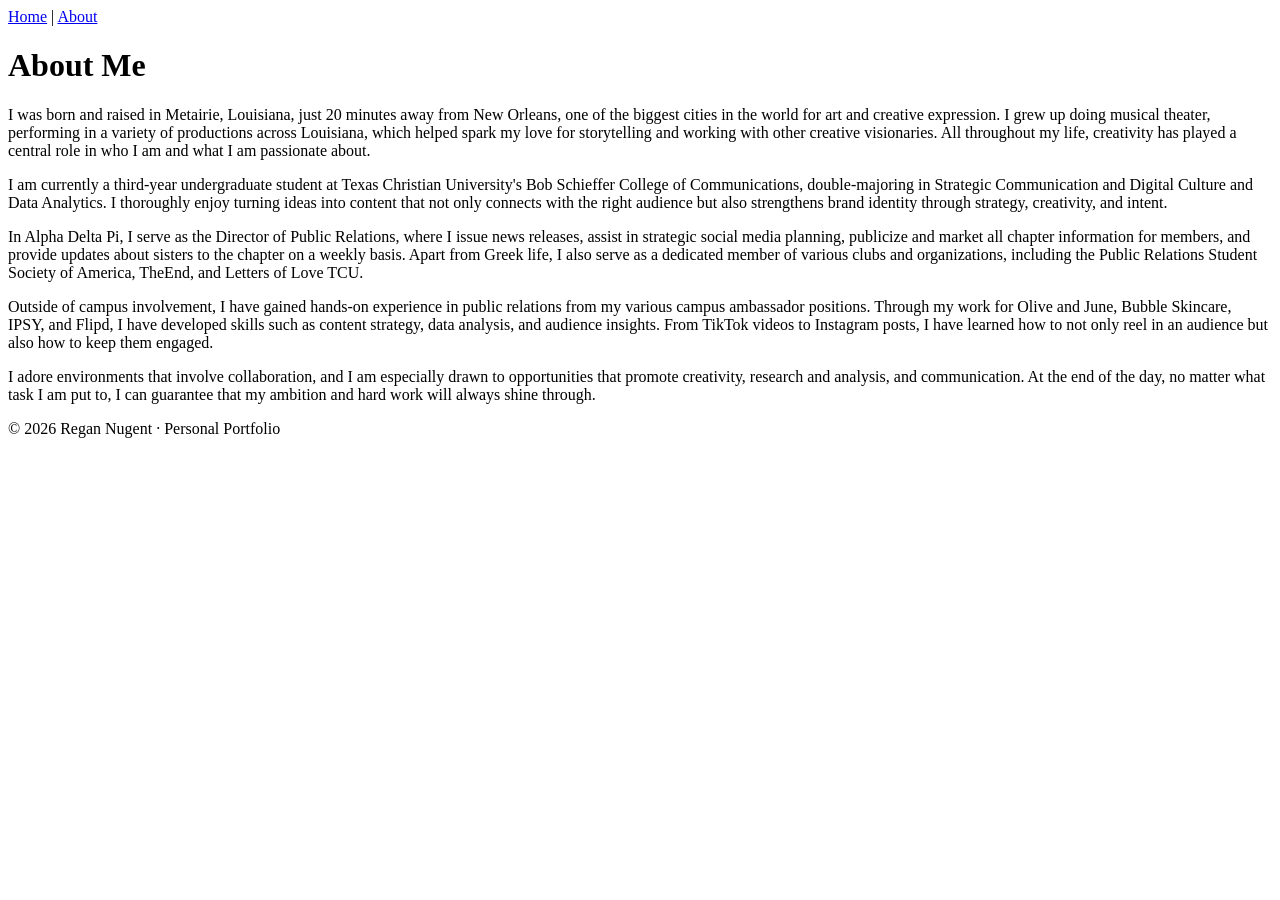
==== about.html @ 62b0503c "Update about.html" ====
<!DOCTYPE html>
<html lang="en">
<head>
    <meta charset="UTF-8">
    <meta name="viewport" content="width=device-width, initial-scale=1.0">
    <title>About Me</title>
</head>
<body>

    <header>

<nav>
       <a href="index.html">Home</a> |
       <a href="about.html">About</a>
</nav>

<h1>About Me</h1>
<p> I was born and raised in Metairie, Louisiana, just 20 minutes away from New Orleans, one of the biggest cities in the world for art and creative expression. I grew up doing musical theater, performing in a variety of productions across Louisiana, which helped spark my love for storytelling and working with other creative visionaries. All throughout my life, creativity has played a central role in who I am and what I am passionate about. 
</p>

<p>I am currently a third-year undergraduate student at Texas Christian University's Bob Schieffer College of Communications, double-majoring in Strategic Communication and Digital Culture and Data Analytics. I thoroughly enjoy turning ideas into content that not only connects with the right audience but also strengthens brand identity through strategy, creativity, and intent.
</p>
<p>In Alpha Delta Pi, I serve as the Director of Public Relations, where I issue news releases, assist in strategic social media planning, publicize and market all chapter information for members, and provide updates about sisters to the chapter on a weekly basis. Apart from Greek life, I also serve as a dedicated member of various clubs and organizations, including the Public Relations Student Society of America, TheEnd, and Letters of Love TCU.
</p>
<p>Outside of campus involvement, I have gained hands-on experience in public relations from my various campus ambassador positions. Through my work for Olive and June, Bubble Skincare, IPSY, and Flipd, I have developed skills such as content strategy, data analysis, and audience insights. From TikTok videos to Instagram posts, I have learned how to not only reel in an audience but also how to keep them engaged.
</p>
<p>I adore environments that involve collaboration, and I am especially drawn to opportunities that promote creativity, research and analysis, and communication. At the end of the day, no matter what task I am put to, I can guarantee that my ambition and hard work will always shine through. 
</p>
</body>
</html>
<footer>
    <p>&copy; 2026 Regan Nugent · Personal Portfolio</p>
</footer>
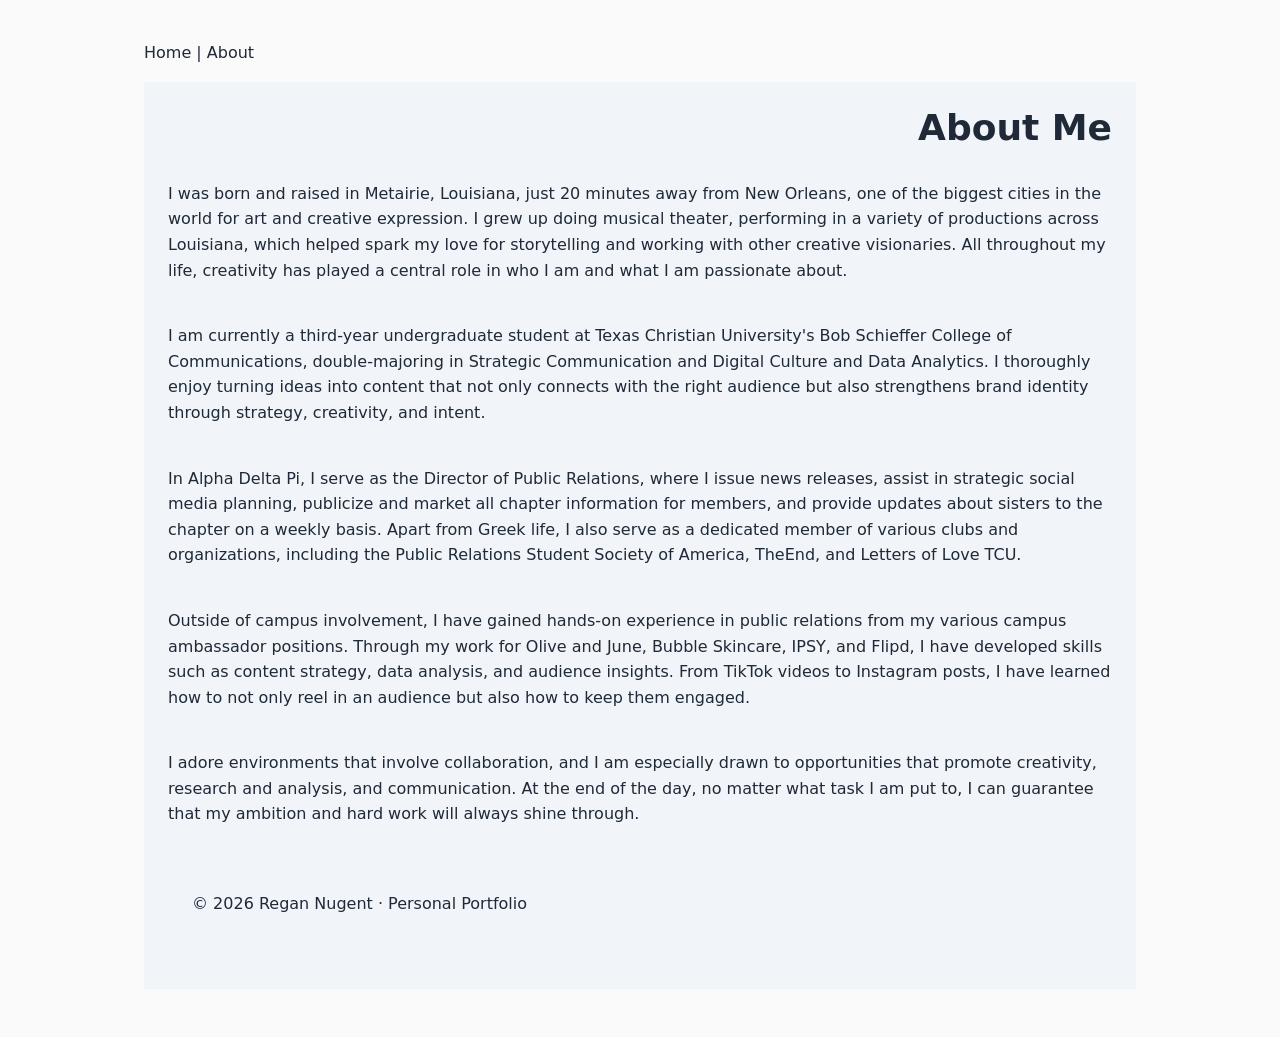
==== commit 8d40184b: "Update about.html" ====
--- a/about.html
+++ b/about.html
@@ -1,19 +1,19 @@
 <!DOCTYPE html>
 <html lang="en">
 <head>
+    <link rel="stylesheet" href="css/styles.css">
     <meta charset="UTF-8">
     <meta name="viewport" content="width=device-width, initial-scale=1.0">
     <title>About Me</title>
-</head>
-<body>
-
-    <header>
+<head>
 
 <nav>
        <a href="index.html">Home</a> |
        <a href="about.html">About</a>
 </nav>
 
+<header>
+    <div class="header-text"></div>
 <h1>About Me</h1>
 <p> I was born and raised in Metairie, Louisiana, just 20 minutes away from New Orleans, one of the biggest cities in the world for art and creative expression. I grew up doing musical theater, performing in a variety of productions across Louisiana, which helped spark my love for storytelling and working with other creative visionaries. All throughout my life, creativity has played a central role in who I am and what I am passionate about. 
 </p>
@@ -26,8 +26,9 @@
 </p>
 <p>I adore environments that involve collaboration, and I am especially drawn to opportunities that promote creativity, research and analysis, and communication. At the end of the day, no matter what task I am put to, I can guarantee that my ambition and hard work will always shine through. 
 </p>
-</body>
-</html>
+</div>
+<header>
+
 <footer>
     <p>&copy; 2026 Regan Nugent · Personal Portfolio</p>
 </footer>
--- a/css/styles.css
+++ b/css/styles.css
@@ -0,0 +1,186 @@
+/* ==========================
+   1. RESET
+   ========================== */
+*,
+*::before,
+*::after {
+    box-sizing: border-box;
+    margin: 0;
+    padding: 0;
+}
+
+img {
+    max-width: 100%;
+    height: auto;
+    display: block;
+}
+
+/* ==========================
+   2. DESIGN TOKENS
+   ========================== */
+:root {
+    /* Color */
+    --color-bg: #fafafa;
+    --color-surface: #ffffff;
+    --color-text: #1f2937;
+    --color-muted: #6b7280;
+    --color-accent: #0369a1;
+
+    /* Spacing — a modular scale */
+    --space-sm: 0.5rem;
+    --space-md: 1rem;
+    --space-lg: 1.5rem;
+    --space-xl: 2rem;
+
+    /* Typography */
+    --text-base: 1rem;
+    --text-h3: 1.25rem;
+    --text-h2: 1.5rem;
+    --text-h1: 2.25rem;
+    --leading-body: 1.6;
+    --leading-heading: 1.2;
+
+    /* Layout */
+    --page-width: 64rem;
+    --reading-width: 70ch;
+
+    /* Lab06 */
+    --font-stack: system-ui, 'Segoe UI', Tahoma, sans-serif;
+    --color-surface-alt: #f1f5f9;
+    --radius-md: 8px;
+
+    /* Lab07 */
+    --color-border: #e5e7eb;
+    --shadow-sm: 0 2px 4px rgba(0, 0, 0, 0.1);
+}
+
+
+/* ==========================
+   3. BASE ELEMENT STYLES
+   ========================== */
+body {
+    font-family: var(--font-stack); /* Lab06 */
+    background-color: var(--color-bg);
+    color: var(--color-text);
+    font-size: var(--text-base);
+    line-height: var(--leading-body);
+}
+
+h1 { font-size: var(--text-h1); line-height: var(--leading-heading); }
+h2 { font-size: var(--text-h2); line-height: var(--leading-heading); }
+h3 { font-size: var(--text-h3); line-height: var(--leading-heading); }
+
+h1, h2, h3 { margin-bottom: var(--space-sm); }
+p { margin-bottom: var(--space-md); }
+p:last-child { margin-bottom: 0; }
+
+a { color: var(--color-accent); }
+    
+
+/* ==========================
+   4. LAYOUT
+   ========================== */
+body {
+    max-width: var(--page-width);
+    margin: 0 auto;
+    padding: var(--space-lg) var(--space-md);
+}
+    /* Lab06 */
+header {
+    display: flex;
+    align-items: center;
+    gap: var(--space-lg);
+    padding: var(--space-lg);
+    background-color: var(--color-surface-alt);
+    margin-bottom: var(--space-lg);
+}
+.header-text { flex: 1; }
+.header-pic {
+    flex: 1;
+    background-color: var(--color-surface);
+    min-height: 18rem;
+    border-radius: var(--radius-md);
+    display: flex;
+    align-items: center;
+    justify-content: center;
+    color: var(--color-muted);
+}
+
+nav {
+    padding: var(--space-md) 0;
+}
+nav a {
+    color: var(--color-text);
+    text-decoration: none;
+}
+nav a:hover { color: var(--color-accent); }
+
+section { margin-bottom: var(--space-xl); }
+
+.nav-container {
+    display: flex;
+    justify-content: space-between;
+    align-items: center;
+}
+.nav-links { display: flex; gap: var(--space-lg); }
+.logo {
+    font-size: var(--text-h3);
+    font-weight: bold;
+    color: var(--color-text);
+    text-decoration: none;
+}
+
+header {
+    /* ...existing Lab 06 declarations... */
+    flex-wrap: wrap;
+}
+.header-text { flex: 1; min-width: 16rem; }
+.header-pic {
+    /* ...existing Lab 06 declarations... */
+    min-width: 16rem;
+}
+
+.nav-container {
+    /* ...existing declarations... */
+    flex-wrap: wrap;
+    gap: var(--space-md);
+}
+
+/* Lab07 */
+.skills-grid {
+    list-style: none;
+    display: flex;
+    flex-wrap: wrap;
+    gap: var(--space-md);
+}
+.skill-card {
+    flex: 1;
+    min-width: 12rem;
+    padding: var(--space-md);
+    background-color: var(--color-surface-alt);
+    border-radius: var(--radius-md);
+}
+.about {
+    display: flex;
+    flex-wrap: wrap;
+    align-items: center;
+    gap: var(--space-lg);
+}
+.about-image { flex: 1; min-width: 16rem; }
+.about-image img { width: 100%; border-radius: var(--radius-md); }
+.about-text { flex: 2; min-width: 16rem; max-width: var(--reading-width); }
+
+.project-list {
+    list-style: none;
+    display: flex;
+    flex-direction: column;
+    gap: var(--space-lg);
+}
+.project-card {
+    padding: var(--space-lg);
+    background-color: var(--color-surface);
+    border: 1px solid var(--color-border);
+    border-radius: var(--radius-md);
+    box-shadow: var(--shadow-sm);
+}
+ 
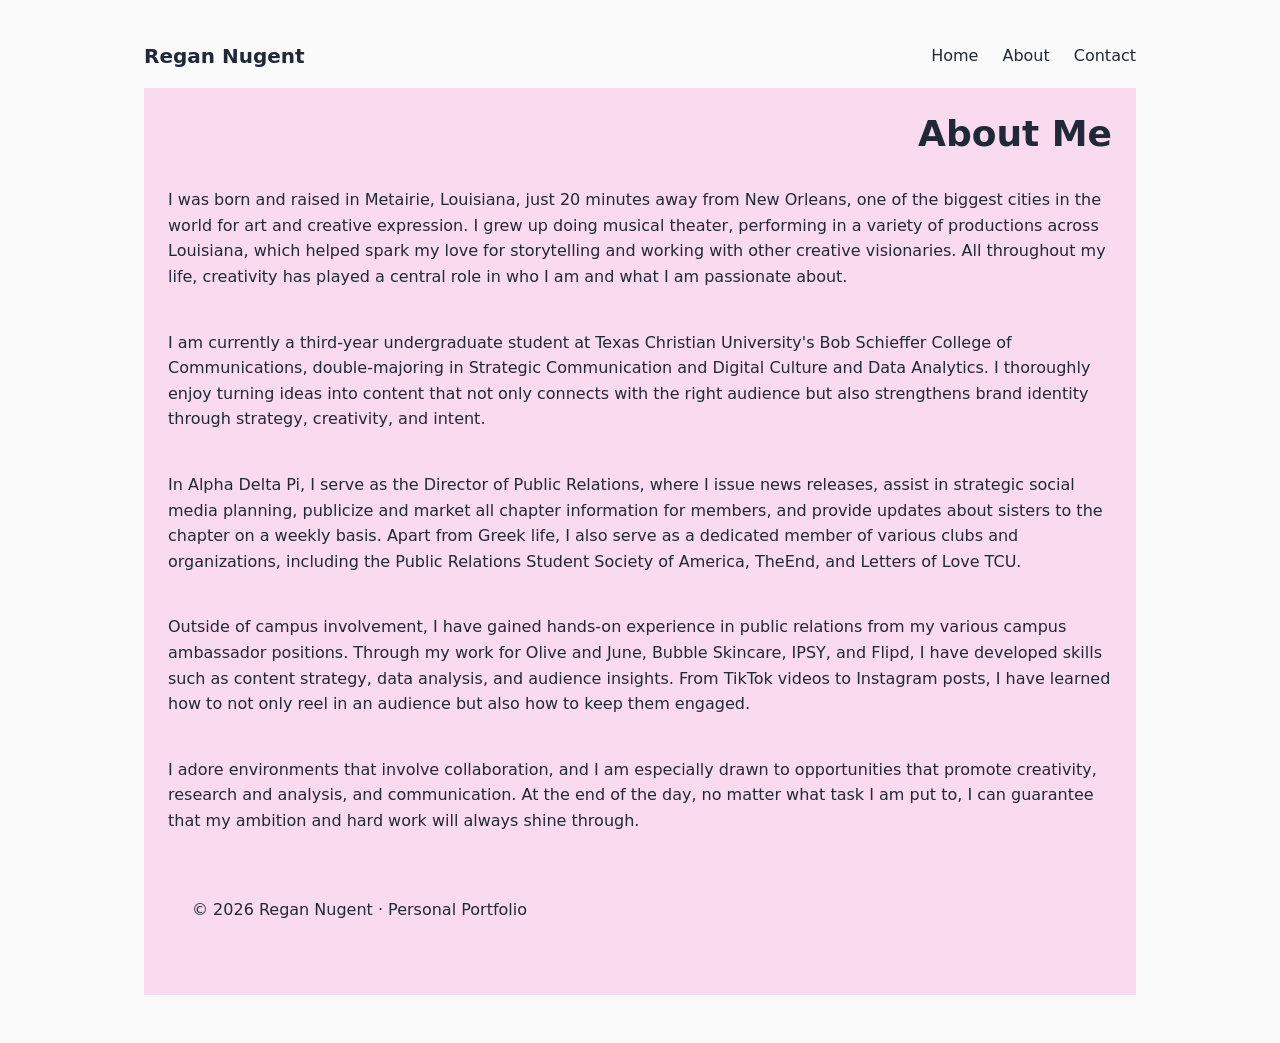
==== commit 70720f05: "Update about.html" ====
--- a/about.html
+++ b/about.html
@@ -4,12 +4,16 @@
     <link rel="stylesheet" href="css/styles.css">
     <meta charset="UTF-8">
     <meta name="viewport" content="width=device-width, initial-scale=1.0">
-    <title>About Me</title>
+    <title>Regan Nugent</title>
 <head>
 
-<nav>
-       <a href="index.html">Home</a> |
-       <a href="about.html">About</a>
+<nav class="nav-container">
+    <a href="index.html" class="logo">Regan Nugent</a>
+    <div class="nav-links">
+        <a href="index.html">Home</a>
+        <a href="about.html">About</a>
+        <a href="index.html#contact">Contact</a>
+    </div>
 </nav>
 
 <header>
--- a/css/styles.css
+++ b/css/styles.css
@@ -46,7 +46,7 @@
 
     /* Lab06 */
     --font-stack: system-ui, 'Segoe UI', Tahoma, sans-serif;
-    --color-surface-alt: #f1f5f9;
+    --color-surface-alt: #fadaee;
     --radius-md: 8px;
 
     /* Lab07 */
@@ -75,6 +75,7 @@
 p:last-child { margin-bottom: 0; }
 
 a { color: var(--color-accent); }
+ul { padding-left: var(--space-lg); }
     
 
 /* ==========================
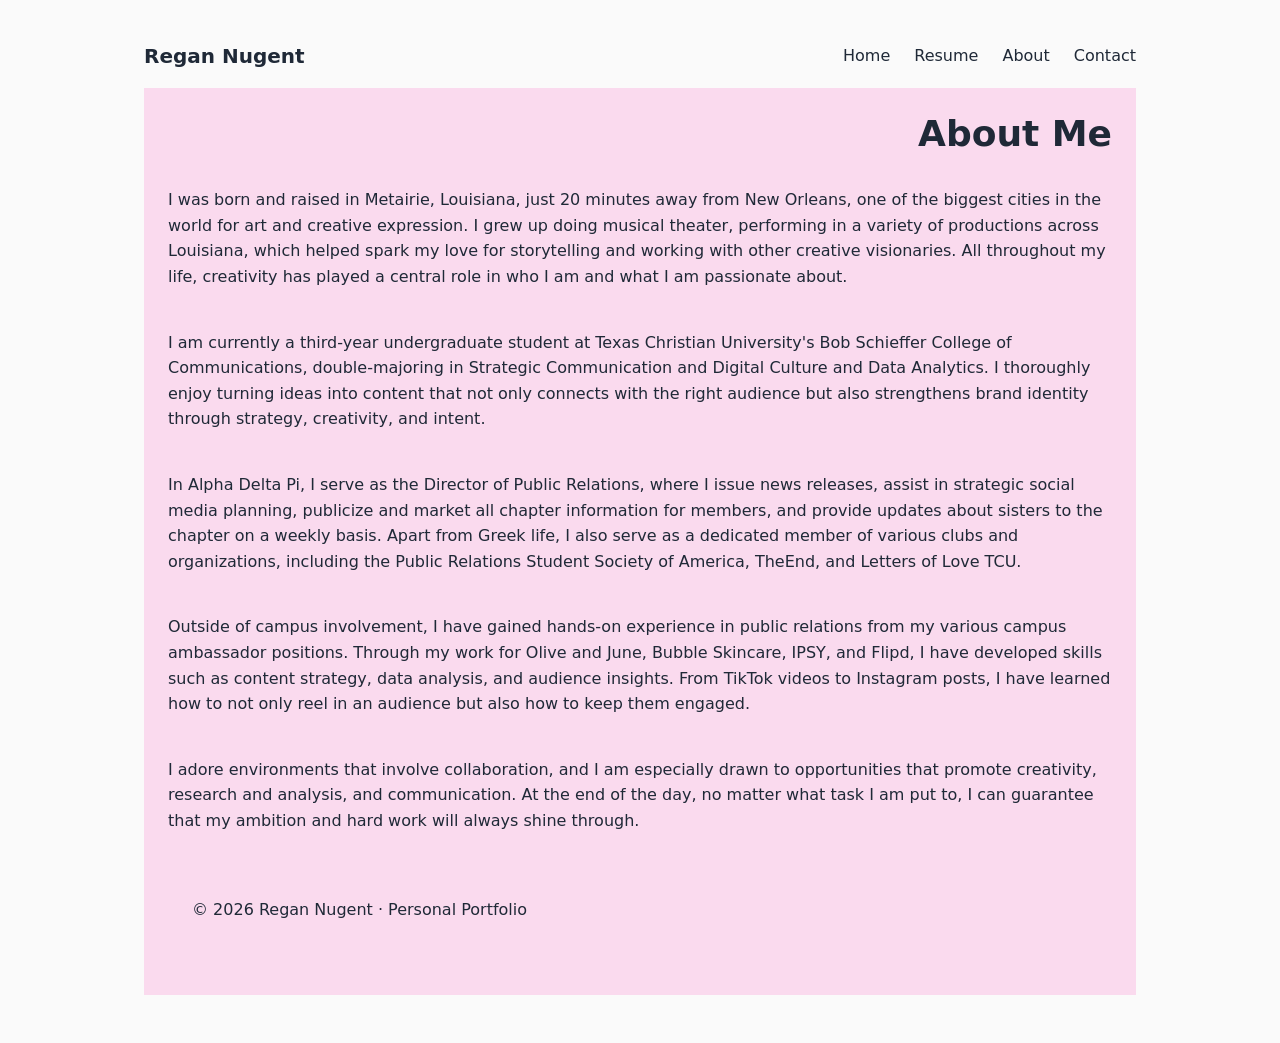
==== commit 56841582: "Update about.html" ====
--- a/about.html
+++ b/about.html
@@ -11,6 +11,7 @@
     <a href="index.html" class="logo">Regan Nugent</a>
     <div class="nav-links">
         <a href="index.html">Home</a>
+        <a href="resume.html">Resume</a>
         <a href="about.html">About</a>
         <a href="index.html#contact">Contact</a>
     </div>
--- a/css/styles.css
+++ b/css/styles.css
@@ -184,4 +184,14 @@
     border-radius: var(--radius-md);
     box-shadow: var(--shadow-sm);
 }
- + 
+#resume img {
+    max-width: 320px;
+    border: 1px solid var(--color-rule);
+    border-radius: 4px;
+    transition: opacity var(--transition-fast);
+}
+
+#resume a:hover img {
+    opacity: 0.85;
+}
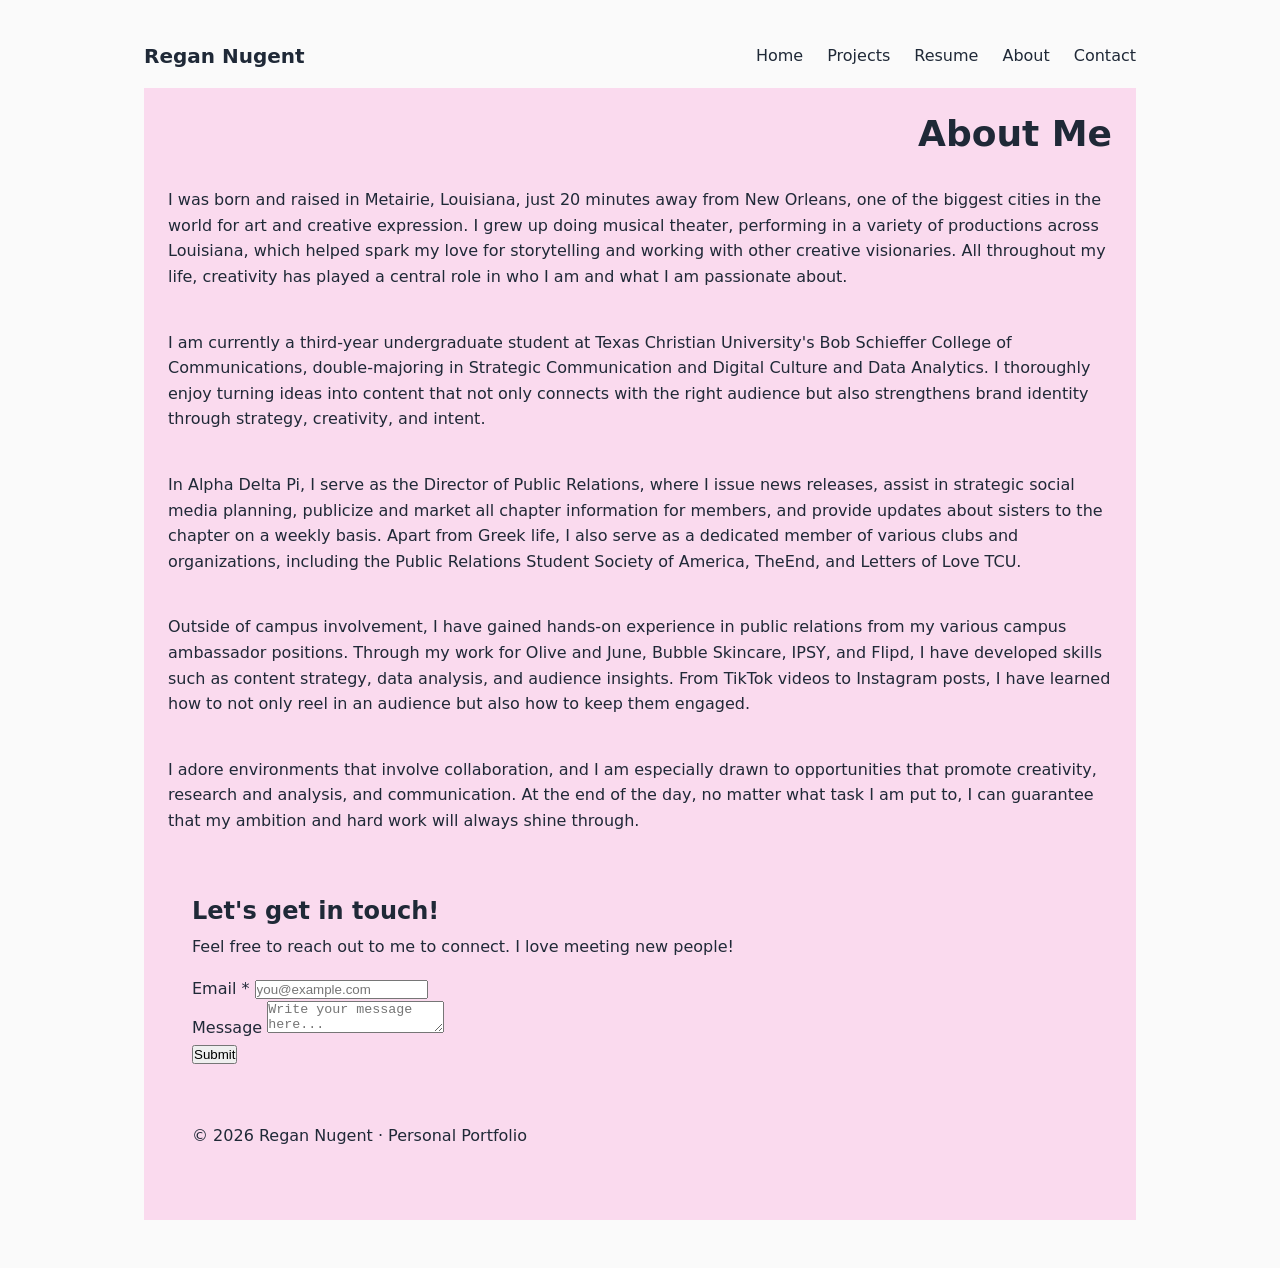
==== commit 9ef78b58: "Update about.html" ====
--- a/about.html
+++ b/about.html
@@ -11,6 +11,7 @@
     <a href="index.html" class="logo">Regan Nugent</a>
     <div class="nav-links">
         <a href="index.html">Home</a>
+        <a href="projects.html">Projects</a>
         <a href="resume.html">Resume</a>
         <a href="about.html">About</a>
         <a href="index.html#contact">Contact</a>
@@ -33,7 +34,21 @@
 </p>
 </div>
 <header>
-
+<section class="contact" id="contact">
+    <h2>Let's get in touch!</h2>
+    <p>Feel free to reach out to me to connect. I love meeting new people!</p>
+    <form class="contact-form" onsubmit="event.preventDefault(); alert('This is a demo form — connect it to a backend or a service like Formspree to make it work.');">
+      <div>
+        <label for="email">Email *</label>
+        <input type="email" id="email" name="email" required placeholder="you@example.com">
+      </div>
+      <div>
+        <label for="message">Message</label>
+        <textarea id="message" name="message" placeholder="Write your message here..."></textarea>
+      </div>
+      <button type="submit">Submit</button>
+    </form>
+  </section>
 <footer>
     <p>&copy; 2026 Regan Nugent · Personal Portfolio</p>
 </footer>
--- a/css/styles.css
+++ b/css/styles.css
@@ -80,7 +80,12 @@
 
 /* ==========================
    4. LAYOUT
-   ========================== */
+   Breakpoints used in this file:
+     768px  — tablet and larger
+   (CSS variables cannot be used inside @media conditions,
+    so breakpoints are documented here instead of tokenized.)
+   ========================== */
+
 body {
     max-width: var(--page-width);
     margin: 0 auto;
@@ -150,17 +155,17 @@
 /* Lab07 */
 .skills-grid {
     list-style: none;
-    display: flex;
-    flex-wrap: wrap;
+    padding-left: 0;
+    display: grid;
+    grid-template-columns: repeat(auto-fit, minmax(12rem, 1fr));
     gap: var(--space-md);
 }
 .skill-card {
-    flex: 1;
-    min-width: 12rem;
     padding: var(--space-md);
     background-color: var(--color-surface-alt);
     border-radius: var(--radius-md);
 }
+
 .about {
     display: flex;
     flex-wrap: wrap;
@@ -173,10 +178,16 @@
 
 .project-list {
     list-style: none;
-    display: flex;
-    flex-direction: column;
+    padding-left: 0;
+    display: grid;
+    grid-template-columns: 1fr;
     gap: var(--space-lg);
 }
+@media (min-width: 768px) {
+    .project-list { grid-template-columns: 1fr 1fr; }
+    .project-card.featured { grid-column: span 2; }
+}
+
 .project-card {
     padding: var(--space-lg);
     background-color: var(--color-surface);
@@ -185,13 +196,15 @@
     box-shadow: var(--shadow-sm);
 }
  
-#resume img {
+resume img {
     max-width: 320px;
     border: 1px solid var(--color-rule);
-    border-radius: 4px;
+    border-radius: 4 px;
     transition: opacity var(--transition-fast);
 }
 
-#resume a:hover img {
+resume a:hover img {
     opacity: 0.85;
-}+}
+
+/* Projects Page Layout */
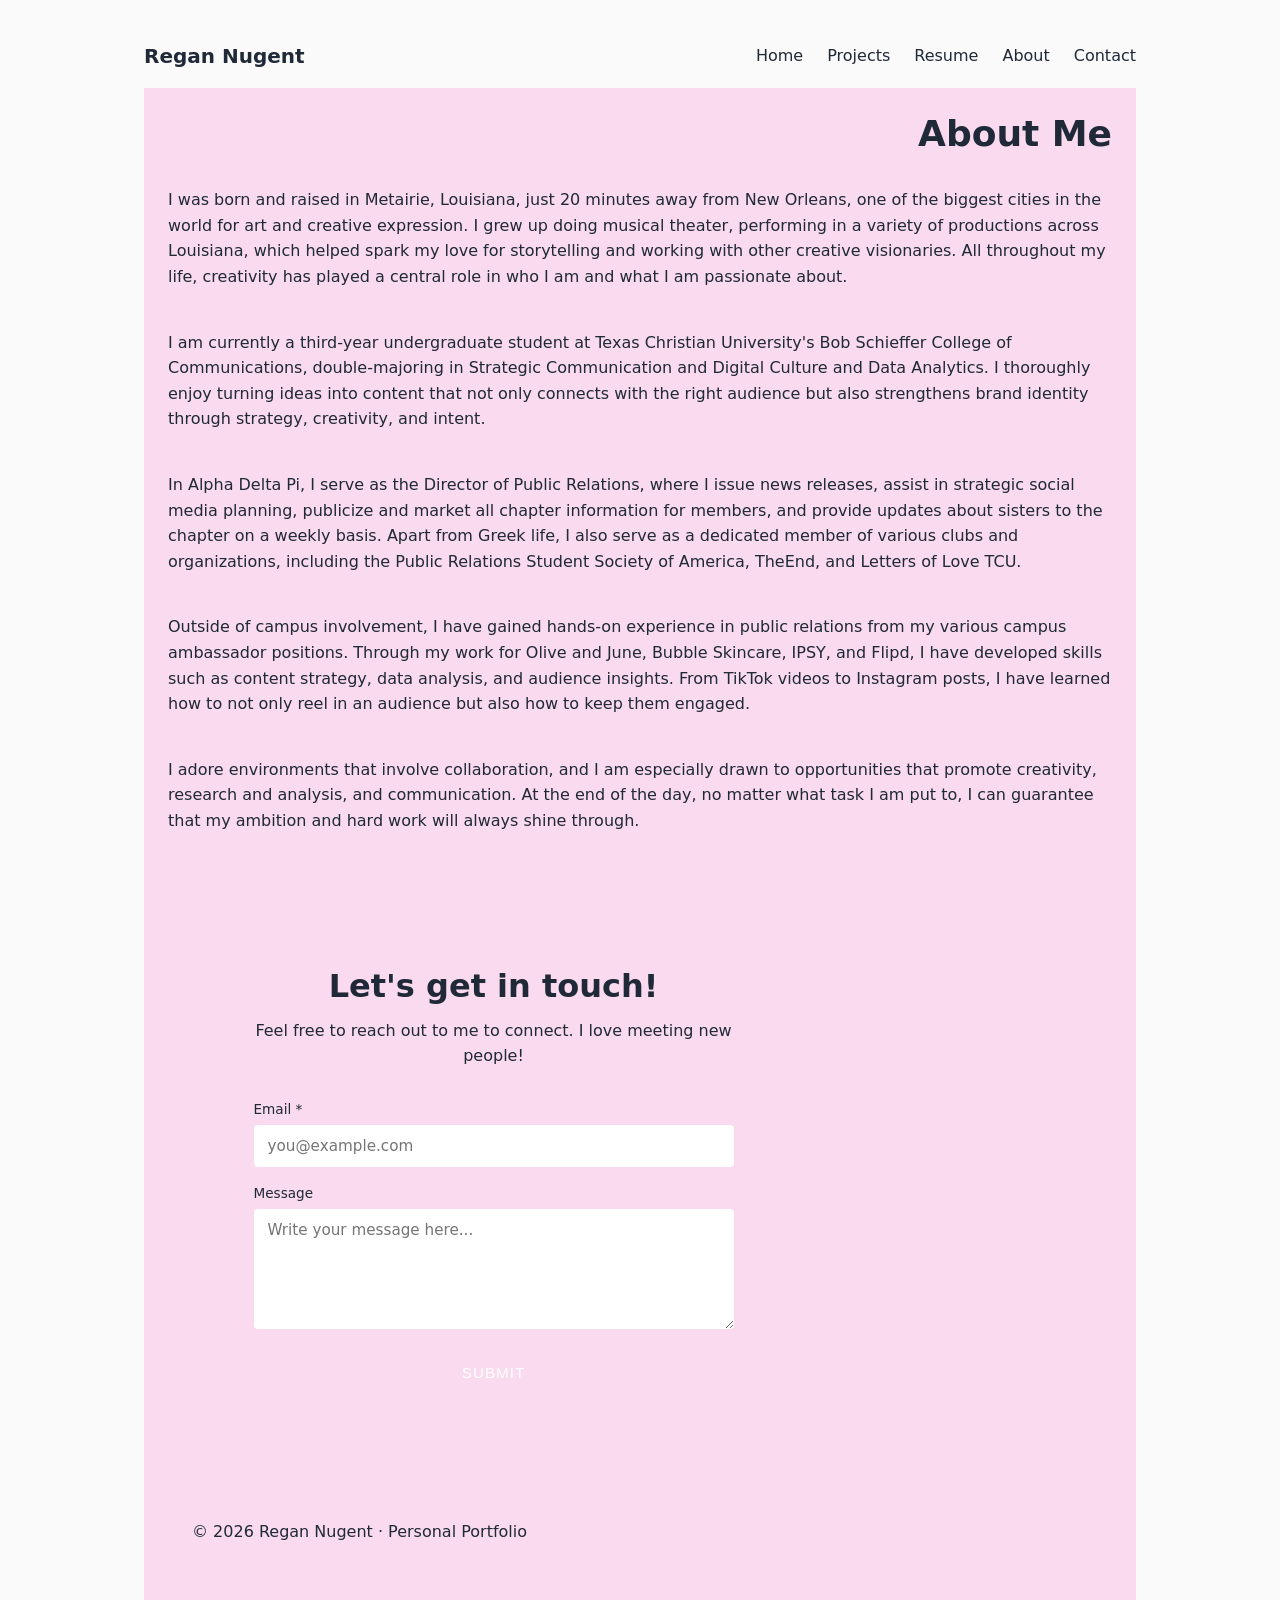
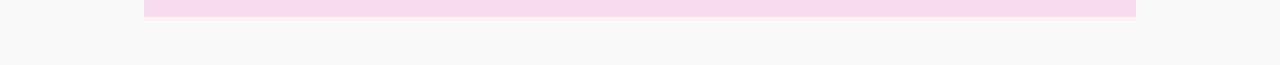
==== commit 916806f3: "Update about.html" ====
--- a/about.html
+++ b/about.html
@@ -34,6 +34,7 @@
 </p>
 </div>
 <header>
+  
 <section class="contact" id="contact">
     <h2>Let's get in touch!</h2>
     <p>Feel free to reach out to me to connect. I love meeting new people!</p>
--- a/css/styles.css
+++ b/css/styles.css
@@ -207,4 +207,70 @@
     opacity: 0.85;
 }
 
-/* Projects Page Layout */
+/* ---------- CONTACT SECTION ---------- */
+  .contact {
+    background: var(--card-bg);
+    padding: 70px 6%;
+    text-align: center;
+  }
+
+  .contact h2 {
+    font-size: 2rem;
+    margin: 0 0 12px;
+  }
+
+  .contact p {
+    color: var(--muted);
+    max-width: 500px;
+    margin: 0 auto 30px;
+  }
+
+  form.contact-form {
+    max-width: 480px;
+    margin: 0 auto;
+    display: flex;
+    flex-direction: column;
+    gap: 16px;
+    text-align: left;
+  }
+
+  form.contact-form label {
+    font-size: 0.85rem;
+    color: var(--muted);
+    margin-bottom: 4px;
+    display: block;
+  }
+
+  form.contact-form input,
+  form.contact-form textarea {
+    width: 100%;
+    padding: 12px 14px;
+    border: 1px solid var(--border);
+    border-radius: 4px;
+    font-size: 0.95rem;
+    font-family: inherit;
+    background: #fff;
+  }
+
+  form.contact-form textarea {
+    min-height: 120px;
+    resize: vertical;
+  }
+
+  form.contact-form button {
+    align-self: center;
+    padding: 12px 40px;
+    background: var(--accent);
+    color: #fff;
+    border: none;
+    border-radius: 4px;
+    font-size: 0.95rem;
+    text-transform: uppercase;
+    letter-spacing: 1px;
+    cursor: pointer;
+    transition: background 0.2s ease;
+  }
+
+  form.contact-form button:hover {
+    background: #444;
+  }
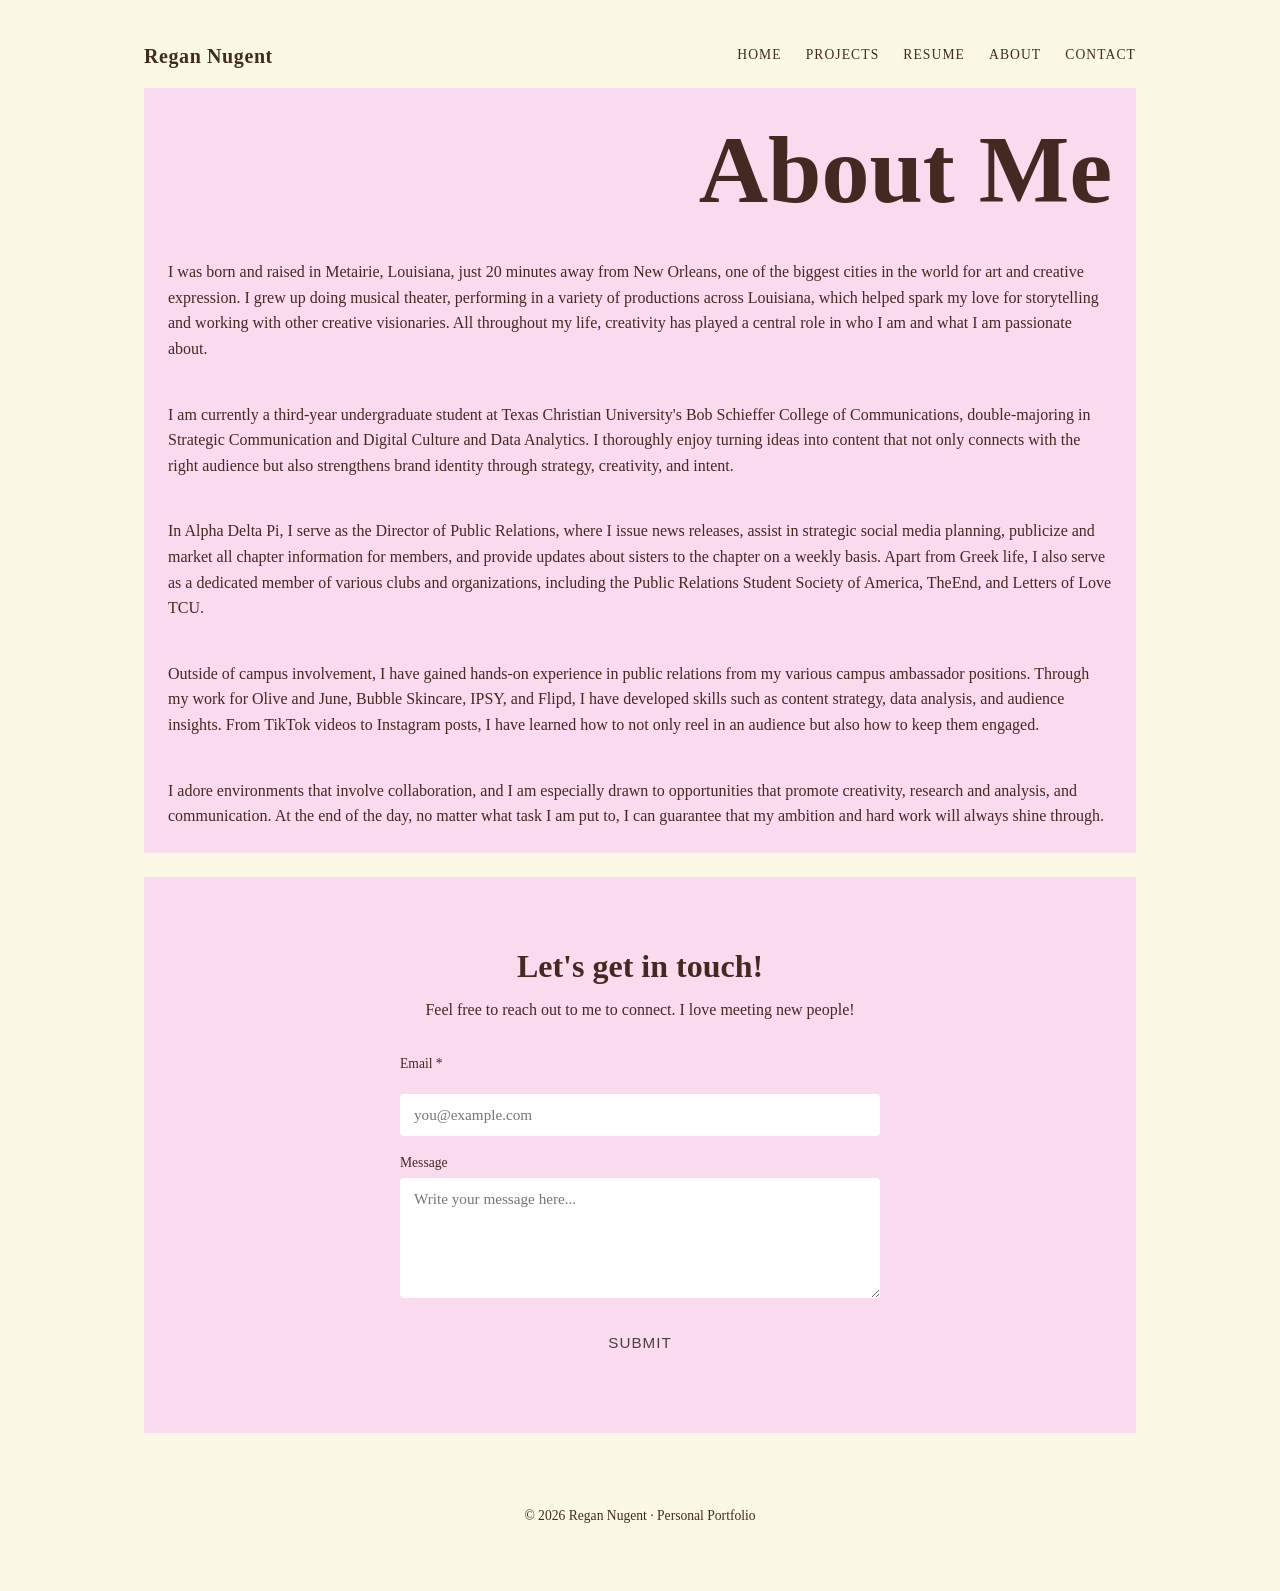
==== commit 446522bf: "Update about.html" ====
--- a/about.html
+++ b/about.html
@@ -5,7 +5,7 @@
     <meta charset="UTF-8">
     <meta name="viewport" content="width=device-width, initial-scale=1.0">
     <title>Regan Nugent</title>
-<head>
+</head>
 
 <nav class="nav-container">
     <a href="index.html" class="logo">Regan Nugent</a>
@@ -33,13 +33,12 @@
 <p>I adore environments that involve collaboration, and I am especially drawn to opportunities that promote creativity, research and analysis, and communication. At the end of the day, no matter what task I am put to, I can guarantee that my ambition and hard work will always shine through. 
 </p>
 </div>
-<header>
+</header>
   
 <section class="contact" id="contact">
     <h2>Let's get in touch!</h2>
     <p>Feel free to reach out to me to connect. I love meeting new people!</p>
-    <form class="contact-form" onsubmit="event.preventDefault(); alert('This is a demo form — connect it to a backend or a service like Formspree to make it work.');">
-      <div>
+    <form class="contact-form" action="https://formspree.io/f/xgaejpdp" method="POST">
         <label for="email">Email *</label>
         <input type="email" id="email" name="email" required placeholder="you@example.com">
       </div>
@@ -49,7 +48,8 @@
       </div>
       <button type="submit">Submit</button>
     </form>
-  </section>
+</section>
+
 <footer>
     <p>&copy; 2026 Regan Nugent · Personal Portfolio</p>
 </footer>
--- a/css/styles.css
+++ b/css/styles.css
@@ -1,3 +1,4 @@
+@import url('https://fonts.googleapis.com/css2?family=Inter:wght@400;600&family=Lora:wght@400;700&display=swap');
 /* ==========================
    1. RESET
    ========================== */
@@ -20,11 +21,11 @@
    ========================== */
 :root {
     /* Color */
-    --color-bg: #fafafa;
+    --color-bg: #fcf8e6;
     --color-surface: #ffffff;
-    --color-text: #1f2937;
+    --color-text: #422a22;
     --color-muted: #6b7280;
-    --color-accent: #0369a1;
+    --color-accent: #fadaee;
 
     /* Spacing — a modular scale */
     --space-sm: 0.5rem;
@@ -36,7 +37,7 @@
     --text-base: 1rem;
     --text-h3: 1.25rem;
     --text-h2: 1.5rem;
-    --text-h1: 2.25rem;
+    --text-h1: 6rem ;
     --leading-body: 1.6;
     --leading-heading: 1.2;
 
@@ -45,7 +46,8 @@
     --reading-width: 70ch;
 
     /* Lab06 */
-    --font-stack: system-ui, 'Segoe UI', Tahoma, sans-serif;
+    --font-display: "Georgia", "Times New Roman", serif;
+    --font-body: "Helvetica Neue", Arial, sans-serif;
     --color-surface-alt: #fadaee;
     --radius-md: 8px;
 
@@ -76,7 +78,12 @@
 
 a { color: var(--color-accent); }
 ul { padding-left: var(--space-lg); }
-    
+
+a:focus-visible {
+    outline: 2px solid var(--color-accent);
+    outline-offset: 2px;
+}
+
 
 /* ==========================
    4. LAYOUT
@@ -128,12 +135,33 @@
     justify-content: space-between;
     align-items: center;
 }
+.nav-container .logo {
+  font-family: var(--font-display);
+  font-size: 1.25rem;
+  letter-spacing: 0.03em;
+  color: var(--ink);
+  text-decoration: none;
+}
+
 .nav-links { display: flex; gap: var(--space-lg); }
 .logo {
     font-size: var(--text-h3);
     font-weight: bold;
     color: var(--color-text);
     text-decoration: none;
+}
+.nav-links a {
+  color: var(--ink);
+  text-decoration: none;
+  font-size: 0.85rem;
+  letter-spacing: 0.08em;
+  text-transform: uppercase;
+  border-bottom: 1px solid transparent;
+  padding-bottom: 2px;
+  transition: border-color 0.2s ease;
+}
+.nav-links a:hover {
+  border-bottom-color: var(--accent);
 }
 
 header {
@@ -170,11 +198,13 @@
     display: flex;
     flex-wrap: wrap;
     align-items: center;
-    gap: var(--space-lg);
+    gap: var(--space-lg);   
 }
 .about-image { flex: 1; min-width: 16rem; }
 .about-image img { width: 100%; border-radius: var(--radius-md); }
 .about-text { flex: 2; min-width: 16rem; max-width: var(--reading-width); }
+
+
 
 .project-list {
     list-style: none;
@@ -209,7 +239,7 @@
 
 /* ---------- CONTACT SECTION ---------- */
   .contact {
-    background: var(--card-bg);
+    background: #fadaee;
     padding: 70px 6%;
     text-align: center;
   }
@@ -232,6 +262,7 @@
     flex-direction: column;
     gap: 16px;
     text-align: left;
+    
   }
 
   form.contact-form label {
@@ -239,6 +270,7 @@
     color: var(--muted);
     margin-bottom: 4px;
     display: block;
+    
   }
 
   form.contact-form input,
@@ -261,7 +293,7 @@
     align-self: center;
     padding: 12px 40px;
     background: var(--accent);
-    color: #fff;
+    color: #473f3f;
     border: none;
     border-radius: 4px;
     font-size: 0.95rem;
@@ -272,5 +304,213 @@
   }
 
   form.contact-form button:hover {
-    background: #444;
-  }
+    background: #d5cfcf;
+  }
+
+/* ---------- PROJECT GRID ---------- */
+  .projects {
+    display: grid;
+    grid-template-columns: repeat(auto-fit, minmax(280px, 1fr));
+    gap: 30px;
+    padding: 40px 6% 80px;
+    max-width: 1200px;
+    margin: 0 auto;
+  }
+
+  .project-card {
+    background-color: #fadaee; /* swap this hex for your shade of pink */
+    border: 1px solid var(--border);
+    border-radius: 6px;
+    overflow: hidden;
+    transition: transform 0.25s ease, box-shadow 0.25s ease;
+    cursor: pointer;
+    
+  }
+
+  .project-card:hover {
+    transform: translateY(-4px);
+    box-shadow: 0 10px 24px rgba(0,0,0,0.08);
+  }
+
+  .project-card .thumb {
+    width: 100%;
+    aspect-ratio: 4 / 3;
+    background: #d8d8d5;
+    display: flex;
+    align-items: center;
+    justify-content: center;
+    color: var(--muted);
+    font-size: 0.85rem;
+  }
+
+  .project-card .thumb img {
+    width: 100%;
+    height: 100%;
+    object-fit: cover;
+    display: block;
+
+  }
+
+  .project-card .info {
+    padding: 16px 18px;
+  }
+
+  .project-card .info .category {
+    font-size: 0.75rem;
+    text-transform: uppercase;
+    letter-spacing: 1px;
+    color: var(--muted);
+    margin: 0 0 6px;
+  }
+
+  .project-card .info h3 {
+    margin: 0;
+    font-size: 1.1rem;
+    font-weight: 600;
+  }
+project-card-link {
+  display: block;
+  text-decoration: none;
+  color: inherit;
+  padding: 1rem;
+  border-radius: 4px;
+  transition: transform 0.15s ease, box-shadow 0.15s ease;
+}
+
+.project-card-link:hover,
+.project-card-link:focus {
+  transform: translateY(-4px);
+  box-shadow: 0 4px 14px rgba(0, 0, 0, 0.08);
+}
+.projects {
+  grid-template-columns: repeat(auto-fit, minmax(280px, 1fr));
+}
+
+
+  
+  h1 {
+  text-align: center;
+}
+
+.home h1 {
+  text-align: left; /* or whatever the homepage should keep */
+}
+
+contact {
+  text-align: center;
+}
+
+.home #contact {
+  text-align: left;
+}
+.project-intro {
+  text-align: center;
+}
+/* ---------- Responsive ---------- */
+@media (max-width: 640px) {
+  .nav-container { flex-direction: column; gap: 1rem; align-items: flex-start; }
+  header { padding-top: 2rem; }
+}
+/* ---------- Footer ---------- */
+footer {
+  padding: 2.5rem 5vw;
+  border-top: 1px solid var(--line);
+  color: var(--muted);
+  font-size: 0.85rem;
+  text-align: center;
+}
+
+/* Force the two Career Highlights boxes side by side */
+.highlights-row {
+    display: flex;
+    gap: 10px; 
+    align-items: flex-start;
+}
+
+.highlights-row .project-list {
+    flex: 1;
+    margin: 0;
+}
+.highlights-row {
+    display: flex;
+    gap: 20px;
+    align-items: stretch;   /* changed from flex-start */
+}
+
+.highlights-row .project-list {
+    flex: 1;
+    margin: 0;
+    list-style: none;
+    padding: 0;
+}
+
+.highlights-row .project-card {
+    height: 100%;
+    box-sizing: border-box;
+    display: flex;
+    flex-direction: column;
+}
+
+.highlights-row .project-card .header-pic {
+    margin-top: auto;   /* pushes the image to the bottom so both cards' images line up */
+}
+
+.highlights-row .project-card img {
+    width: 100%;
+    height: 200px;          /* pick a height that fits your design */
+    object-fit: cover;      /* crops the image to fill that height without distorting */
+    display: block;
+}
+.highlights-row .project-list {
+    flex: 1;
+    margin: 0;
+    list-style: none;
+    padding: 0;
+    display: flex;           /* new */
+}
+
+.highlights-row .project-card {
+    width: 100%;              /* new — overrides any fixed width from .project-card elsewhere */
+    max-width: none;          /* new — in case a max-width is set too */
+    height: 100%;
+    box-sizing: border-box;
+    display: flex;
+    flex-direction: column;
+    padding: 20px;             /* add some breathing room inside the card */
+}
+
+.highlights-row .project-card .header-pic {
+    margin-top: auto;
+}
+
+.highlights-row .project-card img {
+    width: 100%;
+    height: 200px;
+    object-fit: contain;   /* changed from cover — shows the whole image, no cropping */
+    background-color: #f4f4f4;  /* fills empty space around the image so it doesn't look bare */
+    display: block;
+    border-radius: 6px;
+}
+.highlights-row .project-card img {
+    width: 100%;
+    height: auto;
+    display: block;
+    border-radius: 6px;
+}
+a.project-card {
+  text-decoration: none;
+  color: inherit;
+}
+#contact a {
+    color: #473f3f;
+}
+
+#contact a:hover {
+    color: #your-hover-color-here;
+}
+
+img { max-width: 100%; height: auto; }
+
+@media (max-width: 600px) {
+     /* mobile-specific overrides */
+   }
